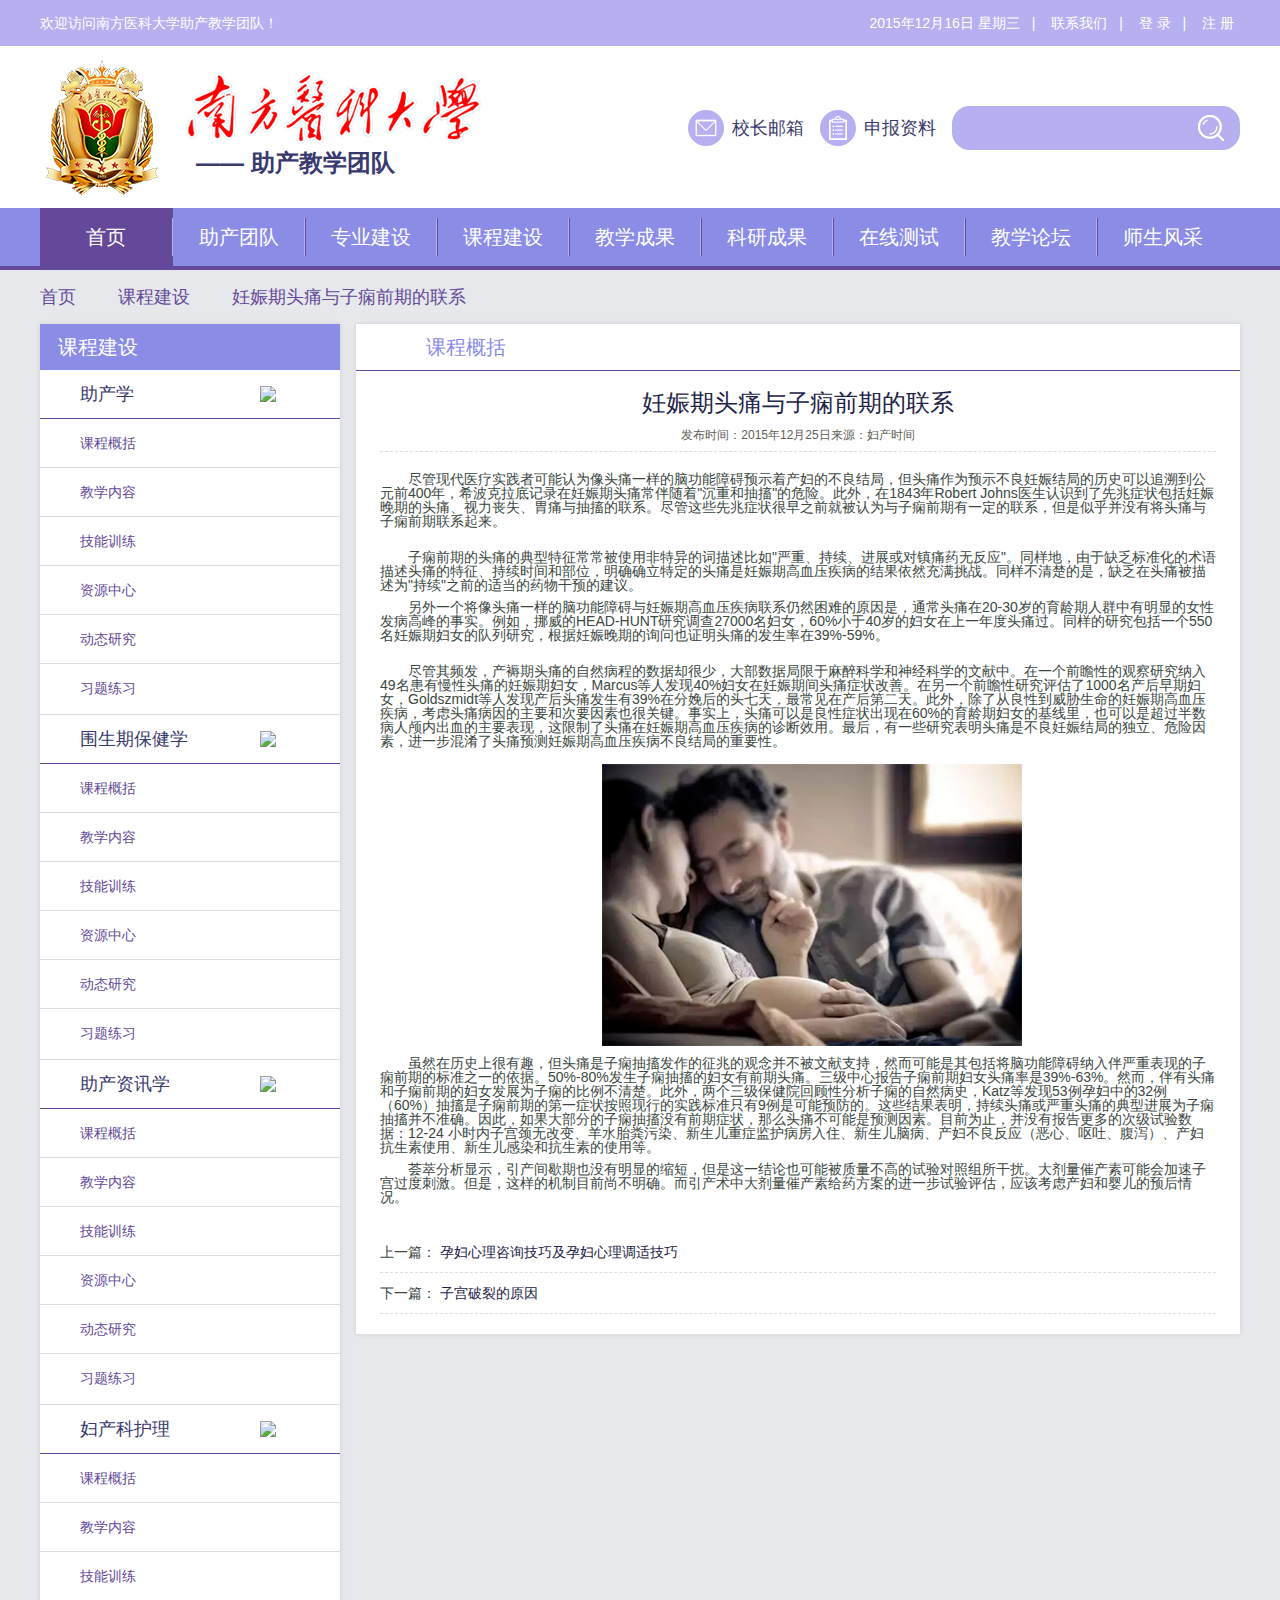
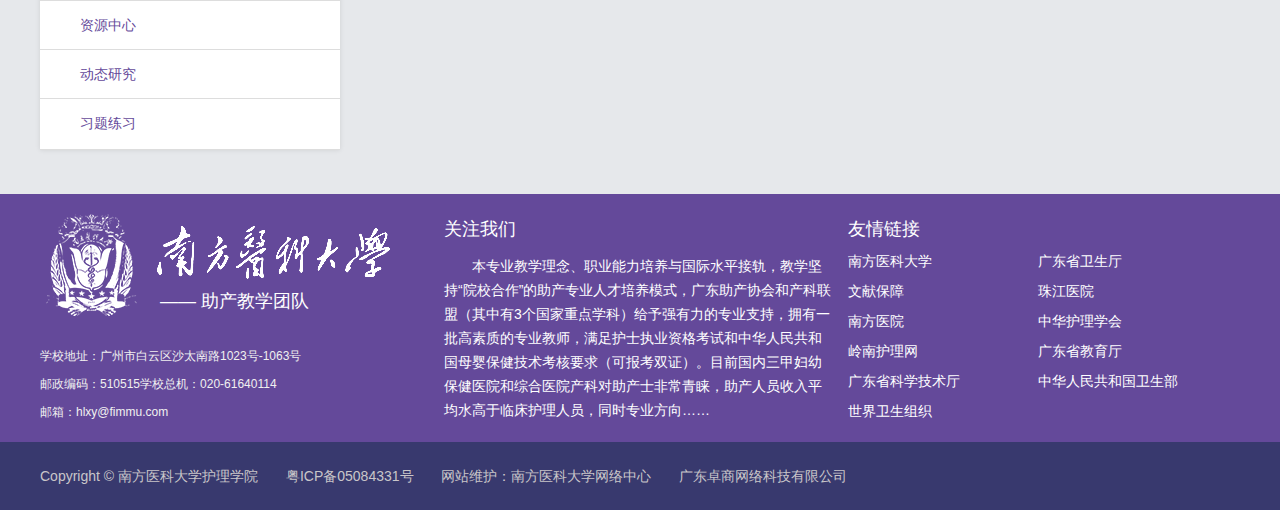
==== pageinfo.html @ 165c5d4a "完成二三级页面，剩余链接跳转以及登录注册页面" ====
<!DOCTYPE html>
<html>
<head>
  <meta charset="utf-8">
  <meta http-equiv="X-UA-Compatible" content="IE=edge">
  <title>南方医科大学助产教学团队管理系统</title>
  <link rel="stylesheet" href="css/css/mian.css">
</head>

<body>
<div class="container">
  <div class="header">
    <div class="top-nav">
      <div class="mian">
        <div class="l-left">欢迎访问南方医科大学助产教学团队！</div>
        <div class="top-link l-right">
          <span>2015年12月16日 星期三</span><span>|</span>
          <span><a href="">联系我们</a></span><span>|</span>
          <span><a href="">登  录</a></span><span>|</span>
          <span><a href="">注  册</a></span>
        </div>
      </div>
    </div>
    <div class="top-head">
    <div class="mian">
      <div class="head-logo l-left">
        <img src="images/head-logo.png" alt="">
        <span>—— 助产教学团队</span>
      </div>
      <div class="head-info l-right">
        <div class="head-mail l-left"><a href=""><i></i>校长邮箱</a></div>
        <div class="head-declare l-left"><a href=""><i></i>申报资料</a></div>
        <div class="head-search l-left">
          <input type="text">
          <a href="" class="btn-search">搜索</a>
        </div>
      </div>
    </div>
    </div>
    <div class="nav">
      <ul class="mian" id="nav_all">
        <li class="active"><a href="index.html"><span  style="border-left: none;">首页</span></a></li>
        <li>
          <a href="teamlist.html"><span>助产团队</span></a>
        </li>
        <li>
          <a href="pagelist.html"><span>专业建设</span></a>
            <ul style="display: none;">
              <li><a href="pagelist.html">专业介绍</a></li>
              <li><a href="pagelist.html">专业动态</a></li>
            </ul>
        </li>
        <li>
          <a href="pagelist.html"><span>课程建设</span></a>
            <ul style="display: none;">
              <li><a href="pagelist.html">助产学</a></li>
              <li><a href="pagelist.html">围生期保健学</a></li>
              <li><a href="pagelist.html">助产咨询学</a></li>
              <li><a href="pagelist.html">妇产科护理</a></li>
            </ul>
        </li>
        <li>
          <a href="pagelist.html"><span>教学成果</span></a>
            <ul style="display: none;">
              <li><a href="pagelist.html">教学课题</a></li>
              <li><a href="pagelist.html">教学论文</a></li>
              <li><a href="pagelist.html">成果展示</a></li>
            </ul>
        </li>
        <li>
          <a href="pagelist.html"><span>科研成果</span></a>
          <ul style="display: none;">
              <li><a href="pagelist.html">科研课题</a></li>
              <li><a href="pagelist.html">科研论文</a></li>
              <li><a href="pagelist.html">成果展示</a></li>
            </ul>
        </li>
        <li>
          <a href="pagelist.html"><span>在线测试</span></a>
          <ul style="display: none;">
              <li><a href="pagelist.html">学生自测</a></li>
              <li><a href="pagelist.html">在线考试</a></li>
            </ul>
        </li>
        <li><a href="pagelist.html"><span>教学论坛</span></a></li>
        <li><a href="pagelist.html"><span style="border-right: none;">师生风采</span></a></li>
      </ul>
    </div>
  </div>
  <div class="mian l-float">
    <div class="l-page-tit">
      <span><a href="">首页</a></span><i></i><span><a href="">课程建设</a></span><i></i><span><a href="#">妊娠期头痛与子痫前期的联系</a></span>
    </div>
    <div class="sidebar l-left mr16">
      <div class="menu-tit">课程建设</div>
      <div class="leftsidebar_box">
        <dl>
          <dt onClick="changeImage()">助产学<img src="images/side-arrow-up.png"></dt>
          <dd class="first_dd"><a href="column.html">课程概括</a></dd>
          <dd><a href="column.html">教学内容</a></dd>
          <dd><a href="column.html">技能训练</a></dd>
          <dd><a href="column.html">资源中心</a></dd>
          <dd><a href="column.html">动态研究</a></dd>
          <dd><a href="column.html">习题练习</a></dd>
        </dl>
  
        <dl>
          <dt onClick="changeImage()">围生期保健学<img src="images/side-arrow-up.png"></dt>
          <dd class="first_dd"><a href="column.html">课程概括</a></dd>
          <dd><a href="column.html">教学内容</a></dd>
          <dd><a href="column.html">技能训练</a></dd>
          <dd><a href="column.html">资源中心</a></dd>
          <dd><a href="column.html">动态研究</a></dd>
          <dd><a href="column.html">习题练习</a></dd>
        </dl>
  
        <dl>
          <dt onClick="changeImage()">助产资讯学<img src="images/side-arrow-up.png"></dt>
          <dd class="first_dd"><a href="column.html">课程概括</a></dd>
          <dd><a href="column.html">教学内容</a></dd>
          <dd><a href="column.html">技能训练</a></dd>
          <dd><a href="column.html">资源中心</a></dd>
          <dd><a href="column.html">动态研究</a></dd>
          <dd><a href="column.html">习题练习</a></dd>
        </dl>
  
        <dl>
          <dt onClick="changeImage()">妇产科护理<img src="images/side-arrow-up.png"></dt>
          <dd class="first_dd"><a href="column.html">课程概括</a></dd>
          <dd><a href="column.html">教学内容</a></dd>
          <dd><a href="column.html">技能训练</a></dd>
          <dd><a href="column.html">资源中心</a></dd>
          <dd><a href="column.html">动态研究</a></dd>
          <dd><a href="column.html">习题练习</a></dd>
        </dl>
  
      </div>
    </div>
    <div class="page-list l-left">
      <div class="pl-li-tit ic-pagelist">课程概括</div>
      <div class="pl-info-tit">
        <div class="info-tit">妊娠期头痛与子痫前期的联系</div>
        <div class="info-from"><span>发布时间：2015年12月25日</span><span>来源：妇产时间</span></div>
      </div>
      <div class="pl-info-p">
        <p>尽管现代医疗实践者可能认为像头痛一样的脑功能障碍预示着产妇的不良结局，但头痛作为预示不良妊娠结局的历史可以追溯到公元前400年，希波克拉底记录在妊娠期头痛常伴随着"沉重和抽搐"的危险。此外，在1843年Robert Johns医生认识到了先兆症状包括妊娠晚期的头痛、视力丧失、胃痛与抽搐的联系。尽管这些先兆症状很早之前就被认为与子痫前期有一定的联系，但是似乎并没有将头痛与子痫前期联系起来。</p>　
        <p>子痫前期的头痛的典型特征常常被使用非特异的词描述比如"严重、持续、进展或对镇痛药无反应"。同样地，由于缺乏标准化的术语描述头痛的特征、持续时间和部位，明确确立特定的头痛是妊娠期高血压疾病的结果依然充满挑战。同样不清楚的是，缺乏在头痛被描述为"持续"之前的适当的药物干预的建议。</p>
        <p>另外一个将像头痛一样的脑功能障碍与妊娠期高血压疾病联系仍然困难的原因是，通常头痛在20-30岁的育龄期人群中有明显的女性发病高峰的事实。例如，挪威的HEAD-HUNT研究调查27000名妇女，60%小于40岁的妇女在上一年度头痛过。同样的研究包括一个550名妊娠期妇女的队列研究，根据妊娠晚期的询问也证明头痛的发生率在39%-59%。</p>　
        <p>尽管其频发，产褥期头痛的自然病程的数据却很少，大部数据局限于麻醉科学和神经科学的文献中。在一个前瞻性的观察研究纳入49名患有慢性头痛的妊娠期妇女，Marcus等人发现40%妇女在妊娠期间头痛症状改善。在另一个前瞻性研究评估了1000名产后早期妇女，Goldszmidt等人发现产后头痛发生有39%在分娩后的头七天，最常见在产后第二天。此外，除了从良性到威胁生命的妊娠期高血压疾病，考虑头痛病因的主要和次要因素也很关键。事实上，头痛可以是良性症状出现在60%的育龄期妇女的基线里，也可以是超过半数病人颅内出血的主要表现，这限制了头痛在妊娠期高血压疾病的诊断效用。最后，有一些研究表明头痛是不良妊娠结局的独立、危险因素，进一步混淆了头痛预测妊娠期高血压疾病不良结局的重要性。</p>
        <div class="pl-info-pic"><img src="word/info-pic1.png" alt=""></div>
        <p>虽然在历史上很有趣，但头痛是子痫抽搐发作的征兆的观念并不被文献支持，然而可能是其包括将脑功能障碍纳入伴严重表现的子痫前期的标准之一的依据。50%-80%发生子痫抽搐的妇女有前期头痛。三级中心报告子痫前期妇女头痛率是39%-63%。然而，伴有头痛和子痫前期的妇女发展为子痫的比例不清楚。此外，两个三级保健院回顾性分析子痫的自然病史，Katz等发现53例孕妇中的32例（60%）抽搐是子痫前期的第一症状按照现行的实践标准只有9例是可能预防的。这些结果表明，持续头痛或严重头痛的典型进展为子痫抽搐并不准确。因此，如果大部分的子痫抽搐没有前期症状，那么头痛不可能是预测因素。目前为止，并没有报告更多的次级试验数据：12-24 小时内子宫颈无改变、羊水胎粪污染、新生儿重症监护病房入住、新生儿脑病、产妇不良反应（恶心、呕吐、腹泻）、产妇抗生素使用、新生儿感染和抗生素的使用等。</p>
        <p>荟萃分析显示，引产间歇期也没有明显的缩短，但是这一结论也可能被质量不高的试验对照组所干扰。大剂量催产素可能会加速子宫过度刺激。但是，这样的机制目前尚不明确。而引产术中大剂量催产素给药方案的进一步试验评估，应该考虑产妇和婴儿的预后情况。</p>
      </div>
      <div class="pl-info-link">
        <div class="pl-count">
          <span>上一篇：</span>
          <a href="">孕妇心理咨询技巧及孕妇心理调适技巧</a>
        </div>
        <div class="pl-count">
          <span>下一篇：</span>
          <a href="">子宫破裂的原因</a>
        </div>
      </div>
    </div>
  </div>
  <div class="fooder mt24">
    <div class="f-section">
      <div class="mian l-float">
        <div class="f-sec l-left">
          <div class="f-logo">
            <img src="images/footer-logo.png" alt="">
            <span>—— 助产教学团队</span>
          </div>
          <div class="f-info">
            <p>学校地址：广州市白云区沙太南路1023号-1063号</p>
            <p><span class="mr14">邮政编码：510515</span><span>学校总机：020-61640114</span></p>
            <p>邮箱：hlxy@fimmu.com</p>
          </div>
        </div>
        <div class="f-sec l-left">
          <div class="f-tit">关注我们</div>
          <div class="f-detail">
            <p>本专业教学理念、职业能力培养与国际水平接轨，教学坚持“院校合作”的助产专业人才培养模式，广东助产协会和产科联盟（其中有3个国家重点学科）给予强有力的专业支持，拥有一批高素质的专业教师，满足护士执业资格考试和中华人民共和国母婴保健技术考核要求（可报考双证）。目前国内三甲妇幼保健医院和综合医院产科对助产士非常青睐，助产人员收入平均水高于临床护理人员，同时专业方向……</p>
          </div>
        </div>
        <div class="f-sec l-left" style="margin-right: 0;">
          <div class="f-tit">友情链接</div>
          <div class="f-link">
            <ul>
              <li><a href="">南方医科大学</a></li>
              <li><a href="">广东省卫生厅</a></li>
              <li><a href="">文献保障</a></li>
              <li><a href="">珠江医院</a></li>
              <li><a href="">南方医院</a></li>
              <li><a href="">中华护理学会</a></li>
              <li><a href="">岭南护理网</a></li>
              <li><a href="">广东省教育厅</a></li>
              <li><a href="">广东省科学技术厅</a></li>
              <li><a href="">中华人民共和国卫生部</a></li>
              <li><a href="">世界卫生组织</a></li>
            </ul>
          </div>
        </div>
      </div>
    </div>
    <div class="copyright">
      <div class="mian l-float">
        <span>Copyright © 南方医科大学护理学院</span>
        <span>粤ICP备05084331号</span>
        <span>网站维护：南方医科大学网络中心</span>
        <span>广东卓商网络科技有限公司</span>
      </div>
    </div>
  </div>
</div>

<script src="js/jquery-1.9.1.min.js" type="text/javascript" charset="utf-8"></script>
<script type="text/javascript">
  //导航下拉
  $(function () {
    var st = 180;
    $('#nav_all>li').mouseenter(function () {
        $(this).find('ul').stop(false, true).slideDown(st);
    }).mouseleave(function () {
        $(this).find('ul').stop(false, true).slideUp(st);
    });
  });
</script>
<script type="text/javascript">
//侧边栏下拉
$(".leftsidebar_box dt").css({"background-color":"#fff","color":"#38396e"});
$(".leftsidebar_box dt img").attr("src","images/side-arrow-up.png");
$(function(){
  $(".leftsidebar_box dd").hide();
  $(".leftsidebar_box dt").click(function(){
    $(".leftsidebar_box dt").css({"background-color":"#fff","color":"#38396e","border-left":"none"})
    $(this).css({"background-color": "#38396e","color": "#fff","border-left":"8px solid #e6a640"});
    $(this).parent().find('dd').removeClass("menu_chioce");
    $(".menu_chioce").slideUp(); 
    $(this).parent().find('dd').slideToggle();
    $(this).parent().find('dd').addClass("menu_chioce");
  });

})
</script>
</body>
</html>
---- css/css/mian.css ----
/*! normalize-opentype v0.1.2 | MIT License | kennethormandy.com/journal/normalize-opentype-css */
/**
     * 1. Turn on kerning, standard ligatures, and proportional, oldstyle numerals
     *    Turn off all other ligatures, tabular, lining numerals, and alternates
     */
html,
body {
  font-feature-settings: "kern" 1, "liga" 1, "pnum" 1, "tnum" 0, "onum" 1, "lnum" 0, "dlig" 0;
  /* 1. */
}
/* Headings
    ========================================================================== */
/**
     * 1. Turn on discretionary ligatures for larger headings
     */
h1,
h2,
h3 {
  font-feature-settings: "kern" 1, "liga" 1, "pnum" 1, "tnum" 0, "onum" 1, "lnum" 0, "dlig" 1;
  /* 1. */
}
/* Text-level semantics
    ========================================================================== */
/**
     * 1. Change all letters to uppercase
     * 2. Turn on small caps for upper and lowercase letters
     */
abbr {
  text-transform: uppercase;
  /* 1 */
  font-feature-settings: "kern" 1, "liga" 1, "pnum" 1, "tnum" 0, "onum" 1, "lnum" 0, "smcp" 1, "c2sc" 1;
  /* 2 */
}
/*
     * TODO: Turn on diagonal fractions where appropriate
     */
time {
  font-feature-settings: "kern" 1, "liga" 1, "pnum" 1, "tnum" 0, "onum" 1, "lnum" 0;
}
/*
     * 1. Turn off kerning and ligatures,
     *    Turn on lining, tabular numerals, slashed zero
     */
pre,
kbd,
samp,
code {
  font-feature-settings: "kern" 0, "liga" 0, "dlig" 0, "pnum" 0, "tnum" 1, "onum" 0, "lnum" 1, "zero" 1;
  /* 1. */
}
/**
     * 1. Turn on proper supercript numerals
     */
sup {
  font-feature-settings: "kern" 1, "liga" 1, "pnum" 1, "tnum" 0, "onum" 1, "lnum" 0, "dlig" 0, "sups" 1;
  /* 1. */
}
/**
     * 1. Turn on proper subscript numerals
     */
sub {
  font-feature-settings: "kern" 1, "liga" 1, "pnum" 1, "tnum" 0, "onum" 1, "lnum" 0, "dlig" 0, "subs" 1;
  /* 1. */
}
/* Tables
    ========================================================================== */
/**
     * 1. Turns on tabular, lining numerals and slashed zero
     *    Turns off kerning, as it could impact tabular numerals
     */
table {
  font-feature-settings: "kern" 0, "liga" 1, "pnum" 0, "tnum" 1, "onum" 0, "lnum" 1, "zero" 1;
  /* 1. */
}
/**
     * 1. Revert to defaults for table headings
     */
table thead,
table tfoot {
  font-feature-settings: "kern" 1, "liga" 1, "pnum" 1, "tnum" 0, "onum" 1, "lnum" 0, "dlig" 0;
  /* 2. */
}
/* Forms
    ========================================================================== */
/**
     * 1. Turns on lining, proportional numerals without clarified zeroes
     * TODO: Additional input modes https://developer.mozilla.org/en/docs/Web/HTML/Element/Input#attr-inputmode
     */
input[type="color"],
input[type="date"],
input[type="datetime"],
input[type="datetime-local"],
input[type="number"],
input[type="range"],
input[type="tel"],
input[type="week"] {
  font-feature-settings: "kern" 0, "liga" 1, "pnum" 1, "tnum" 0, "onum" 0, "lnum" 1, "zero" 0;
  /* 1. */
}
html,
body,
div,
span,
applet,
object,
iframe,
h1,
h2,
h3,
h4,
h5,
h6,
p,
blockquote,
pre,
a,
abbr,
acronym,
address,
big,
cite,
code,
del,
dfn,
em,
img,
ins,
kbd,
q,
s,
samp,
small,
strike,
strong,
sub,
sup,
tt,
var,
dl,
dt,
dd,
ol,
ul,
li,
fieldset,
form,
label,
legend,
table,
caption,
tbody,
tfoot,
thead,
tr,
th,
td {
  padding: 0;
  margin: 0;
  border: 0;
  outline: 0;
  font-weight: inherit;
  font-style: inherit;
  font-family: inherit;
  font-size: 100%;
  vertical-align: baseline;
}
body {
  line-height: 1;
}
ol,
ul {
  list-style: none;
}
table {
  border-collapse: separate;
  border-spacing: 0;
  vertical-align: middle;
}
caption,
th,
td {
  text-align: left;
  font-weight: normal;
  vertical-align: middle;
}
a img {
  border: none;
}
article,
aside,
details,
figcaption,
figure,
footer,
header,
hgroup,
menu,
nav,
section,
summary,
main {
  display: block;
  padding: 0;
  margin: 0;
  border: 0;
  outline: 0;
  font-weight: inherit;
  font-style: inherit;
  font-family: inherit;
  font-size: 100%;
  vertical-align: baseline;
}
audio,
canvas,
video {
  display: inline-block;
  *display: inline;
  *zoom: 1;
}
audio:not([controls]),
[hidden] {
  display: none;
}
article,
aside,
details,
figcaption,
figure,
footer,
header,
hgroup,
menu,
nav,
section,
summary,
main {
  display: block;
  padding: 0;
  margin: 0;
  border: 0;
  outline: 0;
  font-weight: inherit;
  font-style: inherit;
  font-family: inherit;
  font-size: 100%;
  vertical-align: baseline;
}
audio,
canvas,
video {
  display: inline-block;
  *display: inline;
  *zoom: 1;
}
audio:not([controls]),
[hidden] {
  display: none;
}
body {
  font-family: "ff-tisa-web-pro-1", "ff-tisa-web-pro-2", "Lucida Grande", "Hiragino Sans GB", "Hiragino Sans GB W3", "Microsoft YaHei", "wenquanyi micro hei", sans-serif;
  color: #3b473f;
  font-size: 14px;
  background: #e6e8eb;
}
a {
  color: #1e2347;
  text-decoration: none;
}
table {
  border-collapse: separate;
  border-spacing: 0;
  vertical-align: middle;
}
td,
th {
  text-align: left;
  font-weight: normal;
  vertical-align: middle;
}
ul,
ol,
li {
  list-style: none;
}
textarea::-webkit-input-placeholder {
  color: #add8e6;
}
textarea:-moz-placeholder {
  color: #add8e6;
}
textarea::-moz-placeholder {
  color: #add8e6;
}
textarea:-ms-input-placeholder {
  color: #add8e6;
}
.l-left {
  float: left;
}
.l-right {
  float: right;
}
.l-float {
  *zoom: 1;
}
.l-float:before,
.l-float:after {
  display: table;
  content: "";
}
.l-float:after {
  clear: both;
}
.mb {
  margin-bottom: 8px;
}
.mb10 {
  margin-bottom: 10px;
}
.mb20 {
  margin-bottom: 20px;
}
.mt20 {
  margin-top: 20px;
}
.mt24 {
  margin-top: 24px;
}
.mt40 {
  margin-top: 40px;
}
.mt8 {
  margin-top: 8px;
}
.mt16 {
  margin-top: 16px;
}
.ml4 {
  margin-left: 4px;
}
.ml24 {
  margin-left: 24px;
}
.mr8 {
  margin-right: 8px;
}
.mr16 {
  margin-right: 16px;
}
.mr24 {
  margin-right: 24px;
}
.nav {
  background: #8a8ce6;
  color: #fff;
  font-size: 20px;
  text-align: center;
  border-bottom: 4px solid #64499a;
  height: 58px;
  line-height: 58px;
}
.container {
  width: 100%;
  margin-right: auto;
  margin-left: auto;
}
.mian {
  width: 1200px;
  margin-right: auto;
  margin-left: auto;
}
.font-y {
  font-family: "Microsoft YaHei" Arial, sans-serif;
}
.font-s {
  font-family: "SimSun" Arial, sans-serif;
}
.fontc-bai {
  color: #ffffff;
}
.fontc-hei {
  color: #373737;
}
.fontc-hui {
  color: #615e58;
}
.fontc-zi {
  color: #1f2938;
}
.fontc-orange {
  color: #e6a640;
}
.fontc0 {
  color: #000 !important;
}
.fontz36 {
  font-size: 36px;
}
.fontz30 {
  font-size: 30px;
}
.fontz28 {
  font-size: 28px;
}
.fontz24 {
  font-size: 24px;
}
.fontz20 {
  font-size: 20px;
}
.fontz18 {
  font-size: 18px;
}
.fontz16 {
  font-size: 16px;
}
.fontz14 {
  font-size: 14px;
}
.fontz12 {
  font-size: 12px;
}
.fwb {
  font-weight: bold;
}
.fw600 {
  font-weight: 600;
}
.textc {
  text-align: center;
}
.textl {
  text-align: left;
}
.textr {
  text-align: right;
}
.header {
  display: block;
  width: 100%;
}
.top-nav {
  display: block;
  background: #b6aff0;
  color: #fff;
  height: 46px;
  line-height: 46px;
}
.top-nav .top-link span {
  display: inline-block;
  margin: 0 6px;
}
.top-nav .top-link span a {
  color: #fff;
}
.top-nav .top-link span a:hover {
  text-decoration: underline;
}
.top-head {
  display: block;
  height: 162px;
  background: #fff;
}
.top-head .head-logo {
  display: block;
}
.top-head .head-logo img {
  position: relative;
  top: 14px;
  left: 6px;
}
.top-head .head-logo span {
  display: inline-block;
  position: relative;
  top: -10px;
  left: -284px;
  font-size: 24px;
  font-weight: bold;
  color: #38396e;
}
.top-head .head-info {
  display: block;
}
.top-head .head-info .head-mail {
  margin-top: 64px;
  font-size: 18px;
  margin-right: 16px;
}
.top-head .head-info .head-mail a {
  display: block;
  height: 36px;
  line-height: 36px;
  color: #38396e;
  text-indent: 8px;
}
.top-head .head-info .head-mail a i {
  display: block;
  float: left;
  width: 36px;
  height: 36px;
  background: #b6aff0 url(../../images/icon-head-mail.png) center center no-repeat;
  border-radius: 36px;
}
.top-head .head-info .head-mail a:hover i {
  background: #38396e url(../../images/icon-head-mail.png) center center no-repeat;
  transition: 0.2s ease-out;
  cursor: pointer;
  white-space: nowrap;
}
.top-head .head-info .head-declare {
  margin-top: 64px;
  font-size: 18px;
  margin-right: 16px;
}
.top-head .head-info .head-declare a {
  display: block;
  height: 36px;
  line-height: 36px;
  color: #38396e;
  text-indent: 8px;
}
.top-head .head-info .head-declare a i {
  display: block;
  float: left;
  width: 36px;
  height: 36px;
  background: #b6aff0 url(../../images/icon-head-declare.png) center center no-repeat;
  border-radius: 36px;
}
.top-head .head-info .head-declare a:hover i {
  background: #38396e url(../../images/icon-head-declare.png) center center no-repeat;
  transition: 0.2s ease-out;
  cursor: pointer;
  white-space: nowrap;
}
.top-head .head-info .head-search {
  display: inline-block;
  width: 288px;
  height: 44px;
  border-radius: 18px;
  background: #b6aff0;
  color: #fff;
  margin-top: 60px;
}
.top-head .head-info .head-search input {
  border: none;
  background: none;
  width: 190px;
  height: 42px;
  margin-left: 20px;
  line-height: 42px;
  font-size: 14px;
  color: #fff;
  border-radius: 18px;
  outline: none;
}
.top-head .head-info .head-search a {
  display: inline-block;
  float: right;
  width: 58px;
  height: 44px;
  background: url(../../images/btn-search.png) center center no-repeat;
  text-indent: -9999px;
}
.top-head .head-info .head-search a:hover {
  background: url(../../images/btn-search-hov.png) center center no-repeat;
  transition: 0.2s ease-out;
  cursor: pointer;
  white-space: nowrap;
}
.nav li {
  display: block;
  float: left;
  width: 132px;
}
.nav li a {
  display: inline-block;
  width: 133px;
  height: 58px;
  color: #fff;
  background: none;
}
.nav li a:hover {
  background: #64499a;
}
.nav li span {
  display: inline-block;
  width: 132px;
  height: 38px;
  line-height: 38px;
  border-left: 1px solid #b6aff0;
  border-right: 1px solid #64499a;
  margin-top: 10px;
}
.nav li ul {
  background: rgba(100, 73, 154, 0.8);
  display: none;
  width: 100%;
  position: absolute;
  z-index: 99;
  left: 0;
  padding-left: 200px;
}
.nav li ul > li a {
  font-size: 20px;
  font-weight: normal;
}
.nav li ul > li a:hover {
  background: none;
  text-decoration: underline;
}
.nav .active a {
  background: #64499a;
}
.l-banner-box {
  width: 1200px;
  height: 433px;
  display: block;
  overflow: hidden;
}
.section-focus-pic {
  position: relative;
  overflow: hidden;
  width: 1200px;
  height: 433px;
  margin: 0 auto 20px auto;
}
.section-focus-pic ul li {
  position: absolute;
  top: 0;
  left: 1200px;
  width: 1200px;
  height: 433px;
}
.section-focus-pic .pages {
  width: 1200px;
  height: 433px;
}
.section-focus-pic .controler {
  position: absolute;
  right: 426px;
  bottom: 26px;
}
.section-focus-pic .controler b {
  display: block;
  float: left;
  overflow: hidden;
  width: 58px;
  height: 12px;
  margin: 0 0 0 14px;
  cursor: pointer;
  text-indent: -9999px;
  background: url(../../images/btn-banner-nor.png) center center no-repeat;
}
.section-focus-pic .controler b.down {
  background: url(../../images/btn-banner-hov.png) center center no-repeat;
}
.section-focus-pic .controler2 a {
  position: absolute;
  top: 50%;
  display: block;
  width: 42px;
  height: 92px;
  margin-top: -46px;
}
.section-focus-pic .controler2 a i {
  display: block;
  width: 42px;
  height: 92px;
  cursor: pointer;
}
.section-focus-pic .controler2 .prev {
  left: 5px;
}
.section-focus-pic .controler2 .prev i {
  background: url(../../images/btn-arrow-left.png) center center no-repeat;
  opacity: 0.8;
  filter: alpha(opacity=80);
}
.section-focus-pic .controler2 .prev:hover i {
  opacity: 1;
  filter: alpha(opacity=100);
}
.section-focus-pic .controler2 .next {
  right: 5px;
}
.section-focus-pic .controler2 .next i {
  background: url(../../images/btn-arrow-right.png) center center no-repeat;
  opacity: 0.8;
  filter: alpha(opacity=80);
}
.section-focus-pic .controler2 .next:hover i {
  opacity: 1;
  filter: alpha(opacity=100);
}
.l-notice {
  height: 68px;
  background: #fff;
  display: block;
  line-height: 68px;
  -moz-box-shadow: 0 0 5px rgba(0, 0, 0, 0.1);
  box-shadow: 0 0 5px rgba(0, 0, 0, 0.1);
}
.BreakingNewsController {
  width: 100%;
  overflow: hidden;
  background: #FFF;
  height: auto;
  position: relative;
}
.BreakingNewsController .bn-title {
  display: inline-block;
  float: left;
  width: 200px;
  height: 68px;
  text-align: center;
  font-size: 24px;
  font-weight: bold;
  color: #fff;
}
.BreakingNewsController ul {
  padding: 0;
  margin: 0;
  display: block;
  list-style: none;
  position: absolute;
  left: 236px;
}
.BreakingNewsController ul li {
  list-style: none;
  width: 876px;
  height: 68px;
  line-height: 68px;
  display: none;
  overflow: hidden;
}
.BreakingNewsController ul li a {
  text-decoration: none;
  display: inline-block;
  overflow: hidden;
  padding: 0;
  font-size: 24px;
  color: #615e58;
}
.BreakingNewsController ul li span {
  float: left;
  margin-right: 20px;
}
.BreakingNewsController .bn-arrows {
  display: inline-block;
  float: right;
  width: 54px;
  position: absolute;
  right: 0;
  top: 0;
  bottom: 0;
}
.BreakingNewsController .bn-arrows span {
  display: block;
  width: 24px;
  position: absolute;
  top: 24px;
  bottom: 24px;
  cursor: pointer;
  opacity: 1;
}
.BreakingNewsController .bn-arrows span:hover {
  opacity: 0.6;
}
.BreakingNewsController .bn-arrows-left {
  left: 0;
  background: url(../../images/btn-arleft-lg.png) top center no-repeat;
}
.BreakingNewsController .bn-arrows-right {
  right: 0;
  background: url(../../images/btn-arright-lg.png) bottom center no-repeat;
}
.easing a,
.easing span {
  transition: .25s linear;
  -moz-transition: .25s linear;
  -webkit-transition: .25s linear;
}
.col-tit {
  display: inline-block;
  height: 64px;
  width: 100%;
  border-bottom: 1px solid #615e58;
  font-size: 24px;
  color: #8a8ce6;
  line-height: 64px;
  text-indent: 74px;
}
.col-tit a {
  background: url(../../images/btn-more.png) 128px center no-repeat;
  display: inline-block;
  height: 64px;
  line-height: 64px;
  font-size: 12px;
  color: #b6aff0;
  text-align: right;
  padding-right: 26px;
}
.btn-more {
  background: url(../../images/btn-more.png) 128px center no-repeat;
  display: inline-block;
  height: 46px;
  line-height: 46px;
  font-size: 12px;
  color: #b6aff0;
  float: right;
  padding-right: 46px;
}
.ic-team {
  display: inline-block;
  height: 64px;
  width: 100%;
  background: url(../../images/icon-team.png) 16px center no-repeat;
}
.ic-major {
  display: inline-block;
  height: 64px;
  width: 100%;
  background: url(../../images/icon-major.png) 16px center no-repeat;
}
.ic-edugain {
  display: inline-block;
  height: 64px;
  width: 100%;
  background: url(../../images/icon-edugain.png) 16px center no-repeat;
}
.ic-students {
  display: inline-block;
  height: 64px;
  width: 100%;
  background: url(../../images/icon-students.png) 16px center no-repeat;
}
.ic-scigain {
  display: inline-block;
  height: 64px;
  width: 100%;
  background: url(../../images/icon-scigain.png) 16px center no-repeat;
}
.col-team {
  display: block;
  position: relative;
  width: 1200px;
  height: 304px;
  background: #fff;
  -moz-box-shadow: 0 0 5px rgba(0, 0, 0, 0.1);
  box-shadow: 0 0 5px rgba(0, 0, 0, 0.1);
}
.col-team .teacherpic {
  display: inline-block;
  position: absolute;
  top: 88px;
  left: 20px;
}
.col-team .teacherpic .col-team-pic {
  width: 142px;
  height: 180px;
  display: block;
  position: relative;
  float: left;
  margin-right: 62px;
}
.col-team .teacherpic .col-team-pic img {
  width: 142px;
  height: 180px;
}
.col-team .teacherpic .col-team-pic .col-team-name {
  width: 142px;
  height: 64px;
  position: relative;
  top: -68px;
  left: 0;
  background: #f2f2f2;
  overflow: hidden;
  text-overflow: ellipsis;
  -o-text-overflow: ellipsis;
  white-space: auto;
}
.col-team .teacherpic .col-team-pic .col-team-name h2 {
  text-align: center;
  color: #39393c;
  font-size: 18px;
  padding-top: 8px;
}
.col-team .teacherpic .col-team-pic .col-team-name > p {
  font-size: 14px;
  color: #7d7d7f;
  padding: 8px 8px 4px 8px;
}
.col-team .teacherpic .col-team-pic .txt {
  display: inline-block;
  position: absolute;
  left: 0px;
  bottom: 0px;
  height: 4px;
  width: 142px;
  background: rgba(56, 57, 110, 0.8);
  color: #fff;
  overflow: hidden;
  text-overflow: ellipsis;
  -o-text-overflow: ellipsis;
  white-space: normal;
}
.col-team .teacherpic .col-team-pic .txt h3 {
  font-size: 18px;
  text-align: center;
  margin-top: 8px;
}
.col-team .teacherpic .col-team-pic .txt h4 {
  font-size: 14px;
  padding: 4px 8px;
  line-height: 18px;
}
.col-team .teacherpic .col-team-pic .txt > p {
  font-size: 12px;
  padding: 4px 8px;
  line-height: 14px;
}
.col-list {
  width: 100%;
  display: block;
}
.col-left {
  display: block;
  width: 794px;
  height: 304px;
  background: #fff;
  -moz-box-shadow: 0 0 5px rgba(0, 0, 0, 0.1);
  box-shadow: 0 0 5px rgba(0, 0, 0, 0.1);
}
.col-right {
  display: block;
  width: 390px;
  height: 304px;
  background: #fff;
  -moz-box-shadow: 0 0 5px rgba(0, 0, 0, 0.1);
  box-shadow: 0 0 5px rgba(0, 0, 0, 0.1);
}
.col-lglist {
  display: block;
  padding: 24px 14px 24px 16px;
}
.col-lglist .col-piclist {
  width: 410px;
  display: block;
}
.col-lglist .col-piclist li {
  display: block;
  width: 396px;
  height: 86px;
  margin-bottom: 20px;
}
.col-lglist .col-piclist li .list-pic {
  display: inline-block;
  width: 128px;
  height: 86px;
  overflow: hidden;
}
.col-lglist .col-piclist li .list-pic img {
  width: 128px;
  height: 86px;
}
.col-lglist .col-piclist li .list-info {
  display: inline-block;
  width: 257px;
  margin-left: 8px;
}
.col-lglist .col-piclist li .list-info > p {
  display: inline-block;
  color: #615e58;
  font-size: 12px;
  line-height: 18px;
  width: 257px;
  height: 40px;
  overflow: hidden;
  text-overflow: ellipsis;
  -o-text-overflow: ellipsis;
  white-space: normal;
}
.col-lglist .list-tit a {
  display: inline-block;
  width: 257px;
  font-size: 18px;
  color: #1f2938;
  background: url(../../images/icon-point.png) left center no-repeat;
  padding-left: 6px;
  margin-bottom: 12px;
  overflow: hidden;
  text-overflow: ellipsis;
  -o-text-overflow: ellipsis;
  white-space: nowrap;
}
.col-lglist .list-tit a:hover {
  text-decoration: underline;
}
.col-lglist .col-datalist {
  width: 354px;
  display: inline-block;
}
.col-lglist .col-datalist li {
  display: block;
  line-height: 24px;
}
.col-lglist .col-datalist li span {
  display: inline-block;
  float: left;
  margin-right: 6px;
}
.col-picwall {
  margin: 28px 0 16px 0;
}
.col-picwall .wrap ul {
  height: 196px;
  overflow: hidden;
  clear: both;
  *zoom: 1;
  margin-left: 40px;
}
.col-picwall .wrap li {
  display: inline-block;
  position: relative;
  width: 254px;
  height: 196px;
  float: left;
  padding: 0 auto;
}
.col-picwall .wrap li .wrap-pic {
  display: inline-block;
  width: 205px;
  height: 136px;
  overflow: hidden;
  margin-bottom: -2px;
}
.col-picwall .wrap li .wrap-pic img {
  width: 205px;
  height: 136px;
}
.col-picwall .wrap li .wrap-info {
  display: inline-block;
  width: 183px;
  height: 58px;
  background: #615e58;
  border-left: 10px solid #64499a;
  padding: 0 6px;
}
.col-picwall .wrap li .wrap-info a {
  color: #fff;
}
.col-picwall .wrap li .wrap-info a span {
  font-size: 14px;
  line-height: 24px;
}
.col-picwall .wrap li .wrap-info a i {
  background: url(../../images/icon-arrow-next.png) right center no-repeat;
  display: inline-block;
  float: right;
  width: 7px;
  height: 13px;
  margin: 4px;
  position: relative;
  right: 0;
}
.col-picwall .wrap li .wrap-info a:hover span {
  color: rgba(255, 255, 255, 0.8);
}
.col-picwall .wrap li .wrap-info a:hover i {
  position: relative;
  right: 8px;
  transition: 0.2s ease-out;
  cursor: pointer;
}
.col-picwall input {
  display: inline-block;
  position: relative;
  top: -142px;
  width: 24px;
  height: 74px;
  border: none;
  outline: none;
  float: left;
}
.col-picwall .prev1 {
  background: #8a8ce6 url(../../images/btn-arleft-mid.png) center center no-repeat;
}
.col-picwall .next1 {
  left: 746px;
  background: #8a8ce6 url(../../images/btn-arright-mid.png) center center no-repeat;
}
.fooder {
  display: block;
  width: 100%;
}
.f-section {
  display: block;
  background: #64499a;
}
.f-section .f-sec {
  display: block;
  width: 388px;
  margin-right: 16px;
  margin-bottom: 16px;
  color: #fff;
}
.f-section .f-sec .f-logo {
  display: block;
}
.f-section .f-sec .f-logo img {
  position: relative;
  top: 20px;
  left: 6px;
}
.f-section .f-sec .f-logo span {
  display: inline-block;
  position: relative;
  top: -6px;
  left: 120px;
  font-size: 18px;
  color: #fff;
}
.f-section .f-sec .f-info {
  font-size: 12px;
  color: #f0f0f0;
  line-height: 28px;
  margin-top: 26px;
}
.f-section .f-sec .f-detail {
  margin-top: 16px;
  line-height: 24px;
  font-size: 14px;
  text-indent: 28px;
}
.f-section .f-sec .f-link {
  font-size: 14px;
}
.f-section .f-sec .f-link li {
  float: left;
  display: block;
  width: 190px;
  margin-top: 16px;
}
.f-section .f-sec .f-link li a {
  color: #fff;
}
.f-section .f-sec .f-link li a:hover {
  text-decoration: underline;
}
.f-section .f-tit {
  font-size: 18px;
  font-weight: 400;
  margin-top: 26px;
}
.copyright {
  display: block;
  width: 100%;
  background: #38396e;
  height: 68px;
  line-height: 68px;
}
.copyright span {
  display: inline-block;
  margin-right: 24px;
  color: #c9c6c9;
}
.l-page-tit {
  height: 54px;
  line-height: 54px;
  font-size: 18px;
}
.l-page-tit a {
  color: #64499a;
}
.l-page-tit i {
  display: inline-block;
  width: 14px;
  height: 15px;
  margin: 0 14px;
  background: url(../../images/side-arrow-up.png) center center no-repeat;
}
.page-list {
  display: block;
  width: 884px;
  background: #fff;
  -moz-box-shadow: 0 0 5px rgba(0, 0, 0, 0.1);
  box-shadow: 0 0 5px rgba(0, 0, 0, 0.1);
  overflow: hidden;
}
.page-list .page-li {
  display: block;
  padding: 0 20px;
}
.page-list .page-li li {
  display: inline-block;
  width: 844px;
  padding: 28px 0;
  border-bottom: 1px solid #ddd;
}
.page-list .page-li li .li-pic img {
  display: inline-block;
  width: 126px;
  height: 85px;
}
.page-list .page-li li .li-info {
  margin-left: 14px;
  width: 704px;
  overflow: hidden;
}
.page-list .page-li li .li-info .li-tit a {
  font-size: 18px;
  height: 24px;
  line-height: 24px;
  color: #38396e;
  padding-left: 10px;
  background: url(../../images/icon-point.png) left center no-repeat;
}
.page-list .page-li li .li-info .li-tit a:hover {
  text-decoration: underline;
}
.page-list .page-li li .li-info .li-tit span {
  font-size: 12px;
  color: #e6a640;
  height: 24px;
  line-height: 24px;
  float: right;
}
.page-list .page-li li .li-info .li-detail {
  display: block;
  margin-top: 12px;
  font-size: 14px;
  color: #615e58;
  line-height: 24px;
}
.page-list .page-num-link {
  display: block;
  text-align: center;
  margin-top: 26px;
  margin-bottom: 24px;
}
.page-list .page-num-link span {
  display: inline-block;
  font-size: 14px;
  color: #8a8ce6;
  margin-right: 4px;
}
.page-list .page-num-link span a {
  display: inline-block;
  padding: 10px 12px;
  color: #fff;
  background: #8a8ce6;
  border-radius: 3px;
}
.page-list .page-num-link span a:hover {
  background: #1e2347;
  transition: 0.2s ease-out;
}
.page-list .page-num-link span .active {
  background: #1e2347;
}
.page-list .page-num-link input {
  width: 68px;
  height: 28px;
  border: 1px solid #8a8ce6;
  border-radius: 3px;
}
.sidebar {
  display: block;
  width: 300px;
  background: #fff;
  margin-bottom: 20px;
  -moz-box-shadow: 0 0 5px rgba(0, 0, 0, 0.1);
  box-shadow: 0 0 5px rgba(0, 0, 0, 0.1);
}
.sidebar .menu-tit {
  height: 46px;
  width: 300px;
  display: inline-block;
  background: #8a8ce6 url(../../images/side-menutit.png) right 18px center no-repeat;
  line-height: 46px;
  font-size: 20px;
  text-indent: 18px;
  color: #fff;
}
/*left*/
.leftsidebar_box {
  display: block;
  min-height: 460px;
}
.leftsidebar_box dt {
  padding-right: 10px;
  color: #38396e;
  text-indent: 40px;
  font-size: 18px;
  position: relative;
  line-height: 48px;
  cursor: pointer;
  border-bottom: 1px solid #64499a;
}
.leftsidebar_box dt img {
  position: absolute;
  right: 24px;
  top: 16px;
}
.leftsidebar_box dd {
  background: #fff;
  text-indent: 40px;
  border-bottom: 1px solid #ddd;
}
.leftsidebar_box dd a {
  display: block;
  width: 300px;
  color: #64499a;
  line-height: 48px;
}
.leftsidebar_box dd a:hover {
  text-decoration: underline;
}
.leftsidebar_box dl dd:last-child {
  padding-bottom: 2px;
}
.team-list {
  display: block;
  width: 884px;
  height: 100%;
  background: #fff;
  overflow: hidden;
  padding-bottom: 24px;
  -moz-box-shadow: 0 0 5px rgba(0, 0, 0, 0.1);
  box-shadow: 0 0 5px rgba(0, 0, 0, 0.1);
}
.team-list .team-li-leader {
  display: inline-block;
  padding: 20px 24px;
}
.team-list .team-li-leader .leader-pic {
  display: inline-block;
  width: 210px;
  height: 266px;
}
.team-list .team-li-leader .leader-pic img {
  width: 210px;
  height: 266px;
}
.team-list .team-li-leader .leader-info {
  display: inline-block;
  width: 560px;
  margin-left: 44px;
}
.team-list .team-li-leader .leader-info .lead-name {
  display: inline-block;
  font-size: 24px;
  color: #1f2938;
  font-weight: bold;
  height: 48px;
  line-height: 48px;
}
.team-list .team-li-leader .leader-info .lead-detail span {
  display: inline-block;
  float: left;
}
.team-list .team-li-leader .leader-info .lead-detail .lead-info-tit {
  width: 140px;
  line-height: 28px;
  font-size: 16px;
  color: #1f2938;
  font-weight: 600;
}
.team-list .team-li-leader .leader-info .lead-detail .lead-info-p {
  width: 420px;
  line-height: 28px;
  font-size: 14px;
  color: #1f2938;
}
.pl-li-tit {
  height: 46px;
  border-bottom: 1px solid #64499a;
  line-height: 46px;
  font-size: 20px;
  color: #8a8ce6;
  text-indent: 70px;
}
.ic-leader {
  background: url(../../images/team-leader.png) 20px center no-repeat;
}
.ic-member {
  background: url(../../images/team-member.png) 20px center no-repeat;
}
.ic-pagelist {
  background: url(../../images/icon-pl-tit.png) 20px center no-repeat;
}
.ic-intro {
  background: url(../../images/team-intro.png) 20px center no-repeat;
}
.team-li-member {
  display: inline-block;
  position: relative;
  width: 884px;
  height: auto;
  padding: 0 32px;
  background: #fff;
  clear: both;
}
.team-li-member .teacherpic {
  display: inline-block;
  position: relative;
  top: 26px;
}
.team-li-member .teacherpic .col-team-pic {
  width: 165px;
  height: 209px;
  display: inline-block;
  position: relative;
  float: left;
  margin-right: 54px;
  margin-bottom: 20px;
}
.team-li-member .teacherpic .col-team-pic img {
  width: 165px;
  height: 209px;
}
.team-li-member .teacherpic .col-team-pic .col-team-name {
  width: 165px;
  height: 64px;
  position: relative;
  top: -68px;
  left: 0;
  background: #f2f2f2;
  overflow: hidden;
  text-overflow: ellipsis;
  -o-text-overflow: ellipsis;
  white-space: auto;
}
.team-li-member .teacherpic .col-team-pic .col-team-name h2 {
  text-align: center;
  color: #39393c;
  font-size: 18px;
  padding-top: 6px;
}
.team-li-member .teacherpic .col-team-pic .col-team-name > p {
  font-size: 14px;
  color: #7d7d7f;
  padding: 8px 8px 4px 8px;
}
.team-li-member .teacherpic .col-team-pic .txt {
  display: inline-block;
  position: absolute;
  left: 0px;
  bottom: 0px;
  height: 4px;
  width: 165px;
  background: rgba(56, 57, 110, 0.8);
  overflow: hidden;
  text-overflow: ellipsis;
  -o-text-overflow: ellipsis;
  white-space: normal;
}
.team-li-member .teacherpic .col-team-pic .txt a {
  color: #fff;
}
.team-li-member .teacherpic .col-team-pic .txt a h3 {
  font-size: 18px;
  text-align: center;
  margin-top: 12px;
}
.team-li-member .teacherpic .col-team-pic .txt a h4 {
  font-size: 14px;
  padding: 4px 8px;
  line-height: 18px;
}
.team-li-member .teacherpic .col-team-pic .txt a > p {
  font-size: 12px;
  padding: 4px 8px;
  line-height: 14px;
}
.pl-info-tit {
  width: 836px;
  display: inline-block;
  margin: 20px 24px 0 24px;
  text-align: center;
  border-bottom: 1px dashed #ddd;
}
.pl-info-tit .info-tit {
  font-size: 24px;
  color: #1e2347;
  margin-bottom: 14px;
}
.pl-info-tit .info-from {
  color: #615e58;
  font-size: 12px;
  margin-bottom: 10px;
}
.pl-info-p {
  display: inline-block;
  width: 836px;
  padding: 20px 24px;
  font-size: 14px;
  text-indent: 28px;
}
.pl-info-p > p {
  margin-bottom: 8px;
}
.pl-info-p .pl-info-pic {
  display: inline-block;
  width: 100%;
  text-align: center;
}
.pl-info-p img {
  display: inline-block;
  margin: 8px auto;
}
.pl-info-link {
  width: 836px;
  display: inline-block;
  margin: 0 24px;
  margin-bottom: 20px;
}
.pl-info-link .pl-count {
  display: block;
  height: 40px;
  line-height: 40px;
  border-bottom: 1px dashed #ddd;
}
.pl-info-link .pl-count a:hover {
  text-decoration: underline;
}
.t-men-card {
  display: inline-block;
  width: 884px;
  padding: 0 32px;
  margin-top: 20px;
}
.t-men-card .t-men-pic {
  display: inline-block;
  width: 210px;
  height: 266px;
}
.t-men-card .t-men-pic img {
  width: 210px;
  height: 266px;
}
.t-men-card .t-men-intro {
  display: inline-block;
  width: 564px;
  margin-left: 52px;
}
.t-men-card .t-men-intro .t-men-name {
  font-size: 20px;
  color: #64499a;
  border-bottom: 1px solid #ddd;
  margin: 16px auto;
  line-height: 34px;
}
.t-men-card .t-men-intro .t-men-name span {
  display: inline-block;
  position: relative;
  top: 2px;
  width: 64px;
  border-bottom: 4px solid #8a8ce6;
}
.t-men-card .t-men-intro .t-men-brief {
  display: inline-block;
  width: 540px;
  overflow: hidden;
  border-radius: 3px;
  background: #f5f5f5;
  border: 1px solid #8a8ce6;
  padding: 12px;
}
.t-men-card .t-men-intro .t-men-brief .t-intro-sec {
  display: inline-block;
  line-height: 36px;
  font-size: 16px;
}
.t-men-p {
  display: inline-block;
  width: 820px;
  padding: 0 32px;
  margin-bottom: 20px;
}
.t-men-p .t-men-tit {
  font-size: 20px;
  text-align: left;
  font-weight: bold;
  color: #64499a;
  margin: 24px auto;
}
.t-men-p > p {
  text-indent: 40px;
  line-height: 24px;
}
.pd24 {
  padding-bottom: 24px;
}
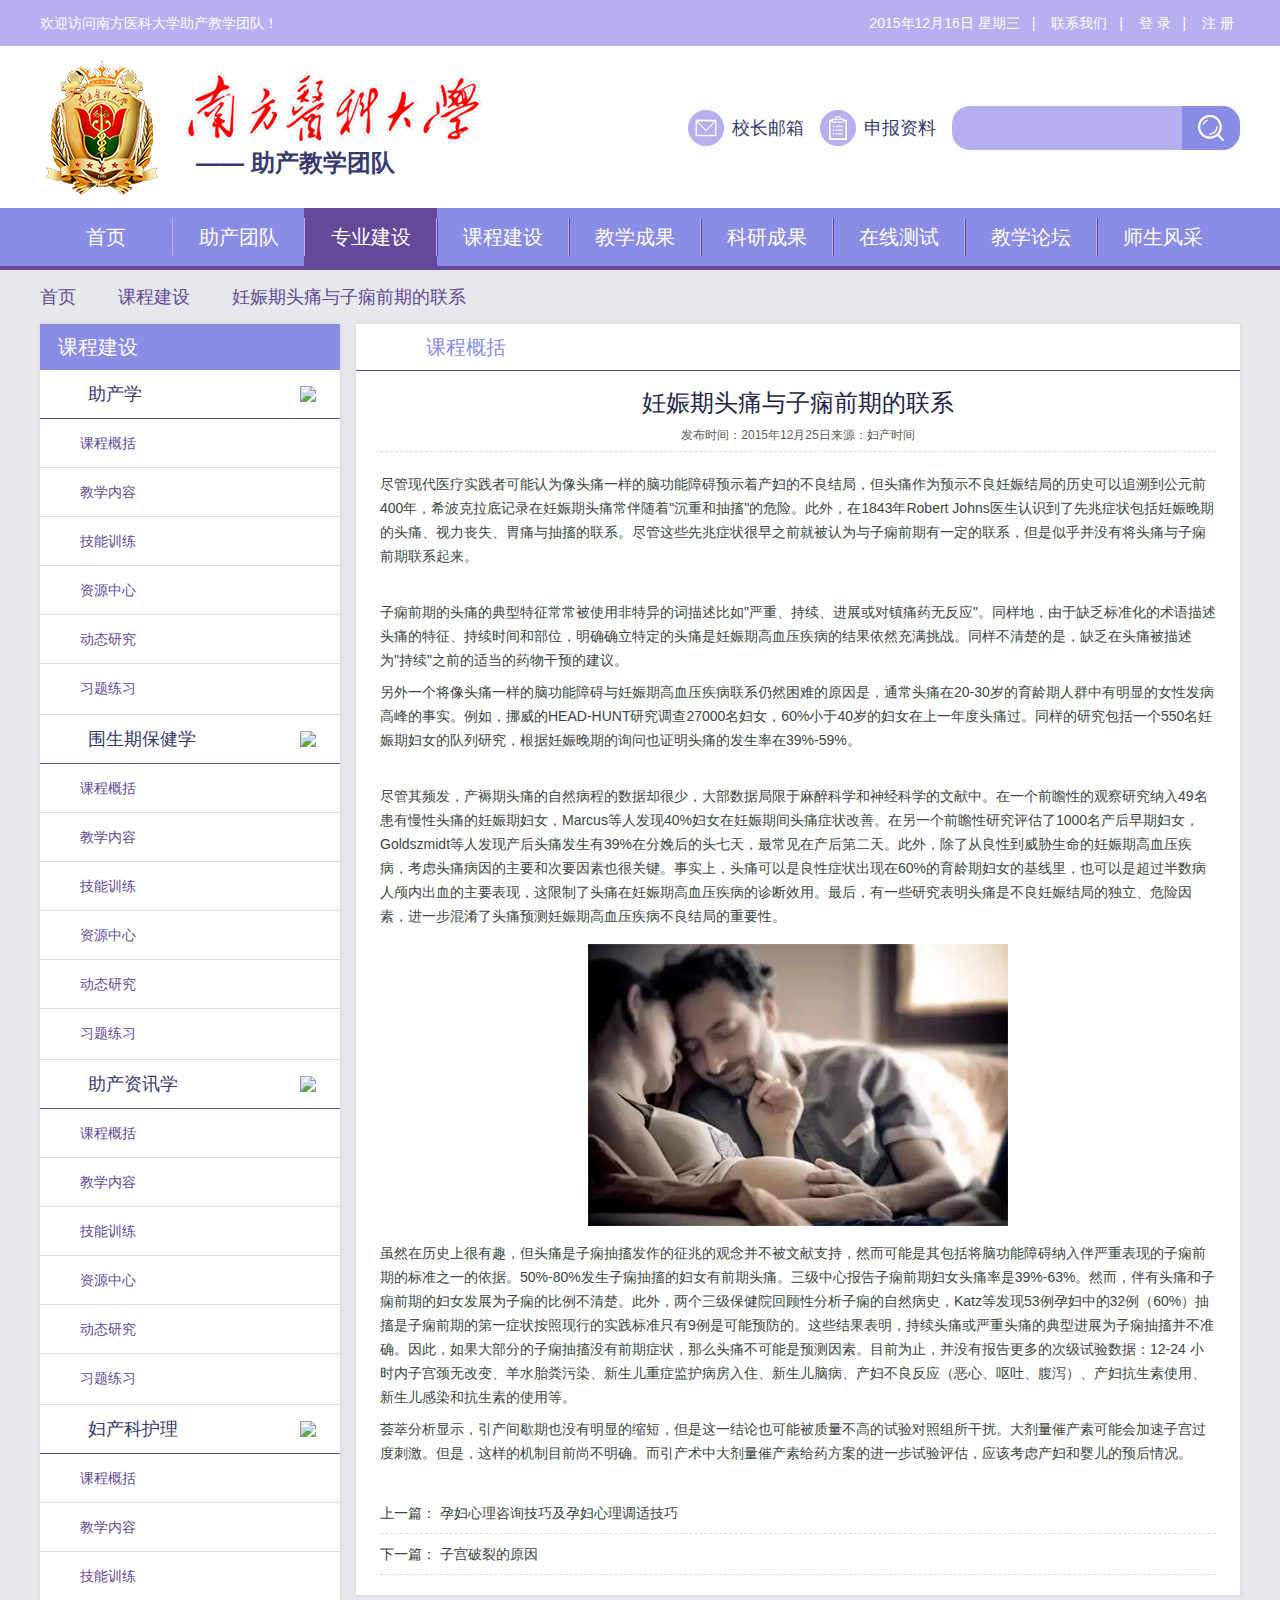
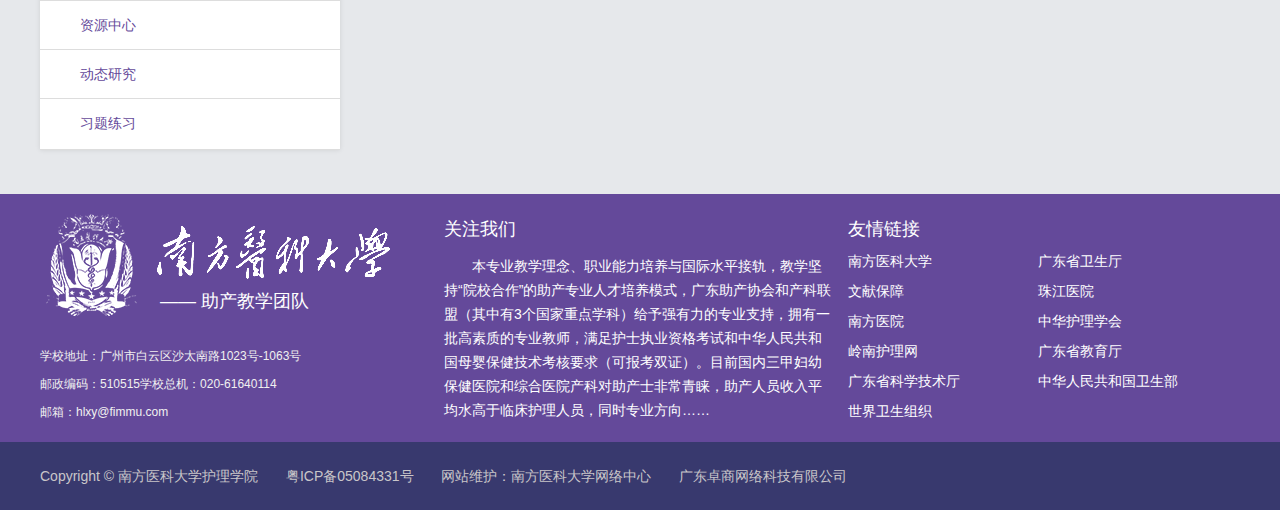
==== commit 277f2a50: "登陆页未完成" ====
--- a/pageinfo.html
+++ b/pageinfo.html
@@ -15,9 +15,9 @@
         <div class="l-left">欢迎访问南方医科大学助产教学团队！</div>
         <div class="top-link l-right">
           <span>2015年12月16日 星期三</span><span>|</span>
-          <span><a href="">联系我们</a></span><span>|</span>
-          <span><a href="">登  录</a></span><span>|</span>
-          <span><a href="">注  册</a></span>
+          <span><a href="#">联系我们</a></span><span>|</span>
+          <span><a href="login.html">登  录</a></span><span>|</span>
+          <span><a href="register.html">注  册</a></span>
         </div>
       </div>
     </div>
@@ -28,22 +28,22 @@
         <span>—— 助产教学团队</span>
       </div>
       <div class="head-info l-right">
-        <div class="head-mail l-left"><a href=""><i></i>校长邮箱</a></div>
-        <div class="head-declare l-left"><a href=""><i></i>申报资料</a></div>
+        <div class="head-mail l-left"><a href="#"><i></i>校长邮箱</a></div>
+        <div class="head-declare l-left"><a href="#"><i></i>申报资料</a></div>
         <div class="head-search l-left">
           <input type="text">
-          <a href="" class="btn-search">搜索</a>
+          <a href="#" class="btn-search">搜索</a>
         </div>
       </div>
     </div>
     </div>
     <div class="nav">
       <ul class="mian" id="nav_all">
-        <li class="active"><a href="index.html"><span  style="border-left: none;">首页</span></a></li>
+        <li><a href="index.html"><span  style="border-left: none;">首页</span></a></li>
         <li>
           <a href="teamlist.html"><span>助产团队</span></a>
         </li>
-        <li>
+        <li class="active">
           <a href="pagelist.html"><span>专业建设</span></a>
             <ul style="display: none;">
               <li><a href="pagelist.html">专业介绍</a></li>
@@ -89,49 +89,49 @@
   </div>
   <div class="mian l-float">
     <div class="l-page-tit">
-      <span><a href="">首页</a></span><i></i><span><a href="">课程建设</a></span><i></i><span><a href="#">妊娠期头痛与子痫前期的联系</a></span>
+      <span><a href="index.html">首页</a></span><i></i><span><a href="pagelist.html">课程建设</a></span><i></i><span><a href="#">妊娠期头痛与子痫前期的联系</a></span>
     </div>
     <div class="sidebar l-left mr16">
       <div class="menu-tit">课程建设</div>
       <div class="leftsidebar_box">
         <dl>
           <dt onClick="changeImage()">助产学<img src="images/side-arrow-up.png"></dt>
-          <dd class="first_dd"><a href="column.html">课程概括</a></dd>
-          <dd><a href="column.html">教学内容</a></dd>
-          <dd><a href="column.html">技能训练</a></dd>
-          <dd><a href="column.html">资源中心</a></dd>
-          <dd><a href="column.html">动态研究</a></dd>
-          <dd><a href="column.html">习题练习</a></dd>
+          <dd class="first_dd"><a href="pagelist.html">课程概括</a></dd>
+          <dd><a href="pagelist.html">教学内容</a></dd>
+          <dd><a href="pagelist.html">技能训练</a></dd>
+          <dd><a href="pagelist.html">资源中心</a></dd>
+          <dd><a href="pagelist.html">动态研究</a></dd>
+          <dd><a href="pagelist.html">习题练习</a></dd>
         </dl>
   
         <dl>
           <dt onClick="changeImage()">围生期保健学<img src="images/side-arrow-up.png"></dt>
-          <dd class="first_dd"><a href="column.html">课程概括</a></dd>
-          <dd><a href="column.html">教学内容</a></dd>
-          <dd><a href="column.html">技能训练</a></dd>
-          <dd><a href="column.html">资源中心</a></dd>
-          <dd><a href="column.html">动态研究</a></dd>
-          <dd><a href="column.html">习题练习</a></dd>
+          <dd class="first_dd"><a href="pagelist.html">课程概括</a></dd>
+          <dd><a href="pagelist.html">教学内容</a></dd>
+          <dd><a href="pagelist.html">技能训练</a></dd>
+          <dd><a href="pagelist.html">资源中心</a></dd>
+          <dd><a href="pagelist.html">动态研究</a></dd>
+          <dd><a href="pagelist.html">习题练习</a></dd>
         </dl>
   
         <dl>
           <dt onClick="changeImage()">助产资讯学<img src="images/side-arrow-up.png"></dt>
-          <dd class="first_dd"><a href="column.html">课程概括</a></dd>
-          <dd><a href="column.html">教学内容</a></dd>
-          <dd><a href="column.html">技能训练</a></dd>
-          <dd><a href="column.html">资源中心</a></dd>
-          <dd><a href="column.html">动态研究</a></dd>
-          <dd><a href="column.html">习题练习</a></dd>
+          <dd class="first_dd"><a href="pagelist.html">课程概括</a></dd>
+          <dd><a href="pagelist.html">教学内容</a></dd>
+          <dd><a href="pagelist.html">技能训练</a></dd>
+          <dd><a href="pagelist.html">资源中心</a></dd>
+          <dd><a href="pagelist.html">动态研究</a></dd>
+          <dd><a href="pagelist.html">习题练习</a></dd>
         </dl>
   
         <dl>
           <dt onClick="changeImage()">妇产科护理<img src="images/side-arrow-up.png"></dt>
-          <dd class="first_dd"><a href="column.html">课程概括</a></dd>
-          <dd><a href="column.html">教学内容</a></dd>
-          <dd><a href="column.html">技能训练</a></dd>
-          <dd><a href="column.html">资源中心</a></dd>
-          <dd><a href="column.html">动态研究</a></dd>
-          <dd><a href="column.html">习题练习</a></dd>
+          <dd class="first_dd"><a href="pagelist.html">课程概括</a></dd>
+          <dd><a href="pagelist.html">教学内容</a></dd>
+          <dd><a href="pagelist.html">技能训练</a></dd>
+          <dd><a href="pagelist.html">资源中心</a></dd>
+          <dd><a href="pagelist.html">动态研究</a></dd>
+          <dd><a href="pagelist.html">习题练习</a></dd>
         </dl>
   
       </div>
@@ -154,11 +154,11 @@
       <div class="pl-info-link">
         <div class="pl-count">
           <span>上一篇：</span>
-          <a href="">孕妇心理咨询技巧及孕妇心理调适技巧</a>
+          <a href="pageinfo.html">孕妇心理咨询技巧及孕妇心理调适技巧</a>
         </div>
         <div class="pl-count">
           <span>下一篇：</span>
-          <a href="">子宫破裂的原因</a>
+          <a href="pageinfo.html">子宫破裂的原因</a>
         </div>
       </div>
     </div>
@@ -187,17 +187,17 @@
           <div class="f-tit">友情链接</div>
           <div class="f-link">
             <ul>
-              <li><a href="">南方医科大学</a></li>
-              <li><a href="">广东省卫生厅</a></li>
-              <li><a href="">文献保障</a></li>
-              <li><a href="">珠江医院</a></li>
-              <li><a href="">南方医院</a></li>
-              <li><a href="">中华护理学会</a></li>
-              <li><a href="">岭南护理网</a></li>
-              <li><a href="">广东省教育厅</a></li>
-              <li><a href="">广东省科学技术厅</a></li>
-              <li><a href="">中华人民共和国卫生部</a></li>
-              <li><a href="">世界卫生组织</a></li>
+              <li><a href="#">南方医科大学</a></li>
+              <li><a href="#">广东省卫生厅</a></li>
+              <li><a href="#">文献保障</a></li>
+              <li><a href="#">珠江医院</a></li>
+              <li><a href="#">南方医院</a></li>
+              <li><a href="#">中华护理学会</a></li>
+              <li><a href="#">岭南护理网</a></li>
+              <li><a href="#">广东省教育厅</a></li>
+              <li><a href="#">广东省科学技术厅</a></li>
+              <li><a href="#">中华人民共和国卫生部</a></li>
+              <li><a href="#">世界卫生组织</a></li>
             </ul>
           </div>
         </div>
--- a/css/css/mian.css
+++ b/css/css/mian.css
@@ -263,7 +263,7 @@
   background: #e6e8eb;
 }
 a {
-  color: #1e2347;
+  color: inherit;
   text-decoration: none;
 }
 table {
@@ -538,6 +538,7 @@
   width: 288px;
   height: 44px;
   border-radius: 18px;
+  overflow: hidden;
   background: #b6aff0;
   color: #fff;
   margin-top: 60px;
@@ -560,10 +561,11 @@
   width: 58px;
   height: 44px;
   background: url(../../images/btn-search.png) center center no-repeat;
+  background-color: #8a8ce6;
   text-indent: -9999px;
 }
 .top-head .head-info .head-search a:hover {
-  background: url(../../images/btn-search-hov.png) center center no-repeat;
+  background-color: #38396e;
   transition: 0.2s ease-out;
   cursor: pointer;
   white-space: nowrap;
@@ -594,6 +596,9 @@
 }
 .nav li ul {
   background: rgba(100, 73, 154, 0.8);
+  background: #64499a;
+  opacity: 0.8;
+  filter: alpha(opacity=80);
   display: none;
   width: 100%;
   position: absolute;
@@ -609,7 +614,7 @@
   background: none;
   text-decoration: underline;
 }
-.nav .active a {
+.nav .active > a {
   background: #64499a;
 }
 .l-banner-box {
@@ -872,7 +877,7 @@
   width: 142px;
   height: 64px;
   position: relative;
-  top: -68px;
+  top: -64px;
   left: 0;
   background: #f2f2f2;
   overflow: hidden;
@@ -884,7 +889,7 @@
   text-align: center;
   color: #39393c;
   font-size: 18px;
-  padding-top: 8px;
+  padding-top: 4px;
 }
 .col-team .teacherpic .col-team-pic .col-team-name > p {
   font-size: 14px;
@@ -899,23 +904,29 @@
   height: 4px;
   width: 142px;
   background: rgba(56, 57, 110, 0.8);
+  background: #38396e;
+  opacity: 0.8;
+  filter: alpha(opacity=80);
   color: #fff;
   overflow: hidden;
   text-overflow: ellipsis;
   -o-text-overflow: ellipsis;
   white-space: normal;
 }
-.col-team .teacherpic .col-team-pic .txt h3 {
+.col-team .teacherpic .col-team-pic .txt a {
+  color: #fff;
+}
+.col-team .teacherpic .col-team-pic .txt a h3 {
   font-size: 18px;
   text-align: center;
   margin-top: 8px;
 }
-.col-team .teacherpic .col-team-pic .txt h4 {
+.col-team .teacherpic .col-team-pic .txt a h4 {
   font-size: 14px;
   padding: 4px 8px;
   line-height: 18px;
 }
-.col-team .teacherpic .col-team-pic .txt > p {
+.col-team .teacherpic .col-team-pic .txt a > p {
   font-size: 12px;
   padding: 4px 8px;
   line-height: 14px;
@@ -994,9 +1005,6 @@
   -o-text-overflow: ellipsis;
   white-space: nowrap;
 }
-.col-lglist .list-tit a:hover {
-  text-decoration: underline;
-}
 .col-lglist .col-datalist {
   width: 354px;
   display: inline-block;
@@ -1064,14 +1072,17 @@
   position: relative;
   right: 0;
 }
-.col-picwall .wrap li .wrap-info a:hover span {
+.col-picwall .wrap li :hover {
+  cursor: pointer;
+  text-decoration: underline;
+}
+.col-picwall .wrap li :hover a span {
   color: rgba(255, 255, 255, 0.8);
 }
-.col-picwall .wrap li .wrap-info a:hover i {
+.col-picwall .wrap li :hover a i {
   position: relative;
   right: 8px;
   transition: 0.2s ease-out;
-  cursor: pointer;
 }
 .col-picwall input {
   display: inline-block;
@@ -1278,6 +1289,8 @@
   width: 300px;
   display: inline-block;
   background: #8a8ce6 url(../../images/side-menutit.png) right 18px center no-repeat;
+  background-color: #8a8ce6;
+  background-image: url(../../images/side-menutit.png) right 18px center no-repeat;
   line-height: 46px;
   font-size: 20px;
   text-indent: 18px;
@@ -1291,12 +1304,25 @@
 .leftsidebar_box dt {
   padding-right: 10px;
   color: #38396e;
-  text-indent: 40px;
+  padding-left: 48px;
   font-size: 18px;
   position: relative;
   line-height: 48px;
   cursor: pointer;
   border-bottom: 1px solid #64499a;
+}
+.leftsidebar_box .active {
+  display: block;
+  padding-right: 10px;
+  color: #fff !important;
+  padding-left: 48px;
+  font-size: 18px;
+  position: relative;
+  line-height: 48px;
+  cursor: pointer;
+  background: #38396e !important;
+  border-bottom: 1px solid #64499a;
+  border-left: 8px solid #e6a640 !important;
 }
 .leftsidebar_box dt img {
   position: absolute;
@@ -1424,7 +1450,7 @@
   width: 165px;
   height: 64px;
   position: relative;
-  top: -68px;
+  top: -64px;
   left: 0;
   background: #f2f2f2;
   overflow: hidden;
@@ -1436,7 +1462,7 @@
   text-align: center;
   color: #39393c;
   font-size: 18px;
-  padding-top: 6px;
+  padding-top: 4px;
 }
 .team-li-member .teacherpic .col-team-pic .col-team-name > p {
   font-size: 14px;
@@ -1450,7 +1476,10 @@
   bottom: 0px;
   height: 4px;
   width: 165px;
-  background: rgba(56, 57, 110, 0.8);
+  background: #38396e;
+  opacity: 0.8;
+  filter: alpha(opacity=80);
+  color: #fff;
   overflow: hidden;
   text-overflow: ellipsis;
   -o-text-overflow: ellipsis;
@@ -1496,7 +1525,7 @@
   width: 836px;
   padding: 20px 24px;
   font-size: 14px;
-  text-indent: 28px;
+  line-height: 24px;
 }
 .pl-info-p > p {
   margin-bottom: 8px;
@@ -1593,3 +1622,86 @@
 .pd24 {
   padding-bottom: 24px;
 }
+.login {
+  background: url(../../word/login-bg.png) center center no-repeat;
+  width: 100%;
+  height: 508px;
+}
+.login-section {
+  display: block;
+  background: rgba(70, 82, 157, 0.5);
+  filter: alpha(opacity=50);
+  border-radius: 10px;
+  padding: 30px 62px;
+  margin-top: 24px;
+}
+.login-section .login-iden {
+  width: 356px;
+  height: 42px;
+  display: block;
+}
+.login-section .login-iden span {
+  background: #5b6399;
+  display: inline-block;
+  width: 130px;
+  line-height: 42px;
+  font-size: 18px;
+  color: #fff;
+  text-align: center;
+  float: left;
+}
+.login-section .login-iden select {
+  display: inline-block;
+  width: 226px;
+  float: left;
+  height: 42px;
+  outline: none;
+  background: #fff;
+  color: #e6a640;
+  padding-left: 80px;
+  font-size: 18px;
+  border: none;
+}
+.login-section .login-iden select option {
+  display: inline-block;
+  color: #e6a640;
+  font-size: 18px;
+  border: none;
+}
+.login-section .login-input {
+  display: block;
+  width: 356px;
+  height: 42px;
+  background-color: #b3bee2;
+  margin-top: 24px;
+}
+.login-section .login-input input {
+  display: inline-block;
+  margin-left: 48px;
+  height: 42px;
+  background: none;
+  border: none;
+  outline: none;
+  font-size: 18px;
+  color: #fff;
+}
+.login-section a {
+  margin-top: 12px;
+  color: #fff;
+}
+.login-section .login-name {
+  background: url(../../images/icon-name.png) 10px center no-repeat;
+  background-color: #b3bee2;
+}
+.login-section .login-key {
+  background: url(../../images/icon-key.png) 10px center no-repeat;
+  background-color: #b3bee2;
+}
+.login-section .login-button {
+  display: block;
+}
+.login-section .login-button a {
+  display: inline-block;
+  height: 42px;
+  border-radius: 3px;
+}
